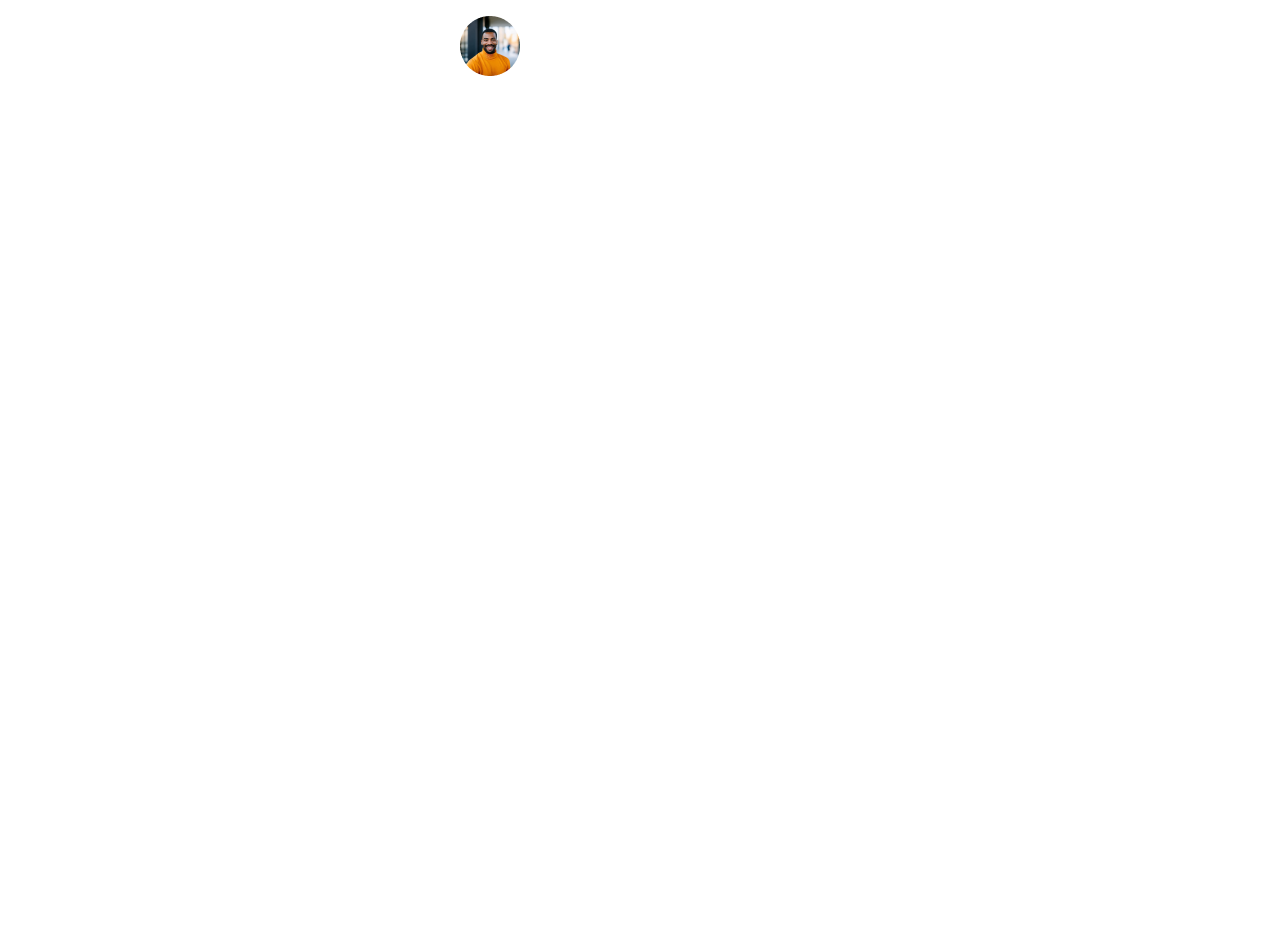
==== html/find.html @ eafabd9d "workapp" ====
<!DOCTYPE html>
<html lang="en">
<head>
    <head>
        <link rel="stylesheet" href="./css/find.css">
        <meta charset="UTF-8">
        <meta http-equiv="X-UA-Compatible" content="IE=edge">
        <meta name="viewport" content="width=device-width, initial-scale=1.0">
        <title>Document</title>
        <title>Document</title>
    <link rel="preconnect" href="https://fonts.googleapis.com">
    <link rel="preconnect" href="https://fonts.gstatic.com" crossorigin>
    <link href="https://fonts.googleapis.com/css2?family=Roboto:ital,wght@0,100;0,300;0,500;0,700;1,400&display=swap" rel="stylesheet">
    </head>
</head>
<body>
    <div class="container">
        <div class="wrapper">
            <div class="content">
                <div class="perfil">
                    <img src="../img/Image-60.png" alt="">
                  
                </div>
                <div class="search">
                  
                </div>
                <div class="prepar-job">
                                    
                </div>
                <div class="job">
                  
             </div>


                </div>
            </div>
        </div>   
</body>
</html>
---- html/css/find.css ----
:root {
    --green: #0CA900;
    --black: #000000;
    --white: #ffffff;
    --gray: #adadad;
}

/*conig*/
* {
    margin: 0;
    padding: 0;
    font-family: Roboto;
}

.wrapper {
    max-width: 360px;
   /* border: 1px solid red;*/
    margin: auto;
    height: 100%;
    display: flex;
    padding: 16px;
}

/*container*/
.container {
    background: var(--white);
    height: 100vh;
}

.content {
    /*border: 1px solid blue;*/
    width: 100%;
    display: flex;
    flex-direction: column;
    gap: 32px;
}

.container h1 {
    text-align: center;
    color: var(--white);
    font-weight: 500;
}
.perfil{
    display: flex;
    justify-content: space-between;
    align-items: center;
    align-self: stretch;
}

.perfil .description span {
    color: var(--gray);
    font-size: 14px;
}

.perfil i {
    font-size: 30px;
}
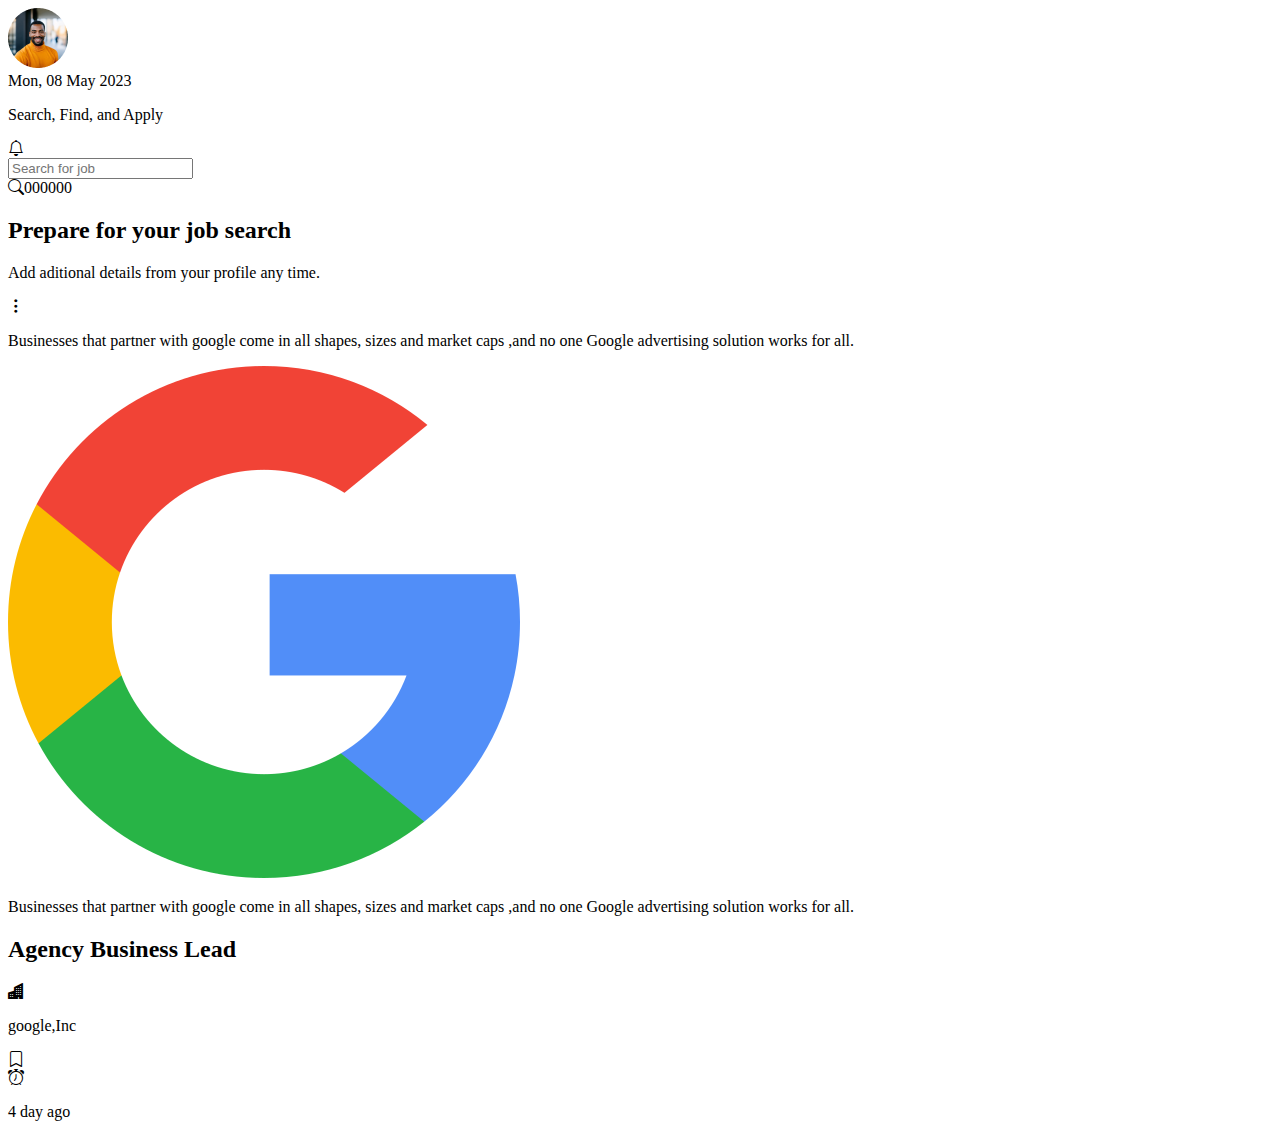
==== commit 6022da98: "workapp-2" ====
--- a/html/find.html
+++ b/html/find.html
@@ -1,39 +1,71 @@
 <!DOCTYPE html>
 <html lang="en">
 <head>
-    <head>
-        <link rel="stylesheet" href="./css/find.css">
-        <meta charset="UTF-8">
-        <meta http-equiv="X-UA-Compatible" content="IE=edge">
-        <meta name="viewport" content="width=device-width, initial-scale=1.0">
-        <title>Document</title>
-        <title>Document</title>
-    <link rel="preconnect" href="https://fonts.googleapis.com">
-    <link rel="preconnect" href="https://fonts.gstatic.com" crossorigin>
-    <link href="https://fonts.googleapis.com/css2?family=Roboto:ital,wght@0,100;0,300;0,500;0,700;1,400&display=swap" rel="stylesheet">
-    </head>
+  <meta charset="UTF-8">
+  <meta http-equiv="X-UA-Compatible" content="IE=edge">
+  <meta name="viewport" content="width=device-width, initial-scale=1.0">
+  <title>Document</title>
+  <link rel="stylesheet" href="../css/find.css">
+  <link rel="preconnect" href="https://fonts.googleapis.com">
+  <link rel="preconnect" href="https://fonts.gstatic.com" crossorigin>
+  <link href="https://fonts.googleapis.com/css2?family=Roboto:wght@100;300;400;500;700&display=swap" rel="stylesheet">
+  <link rel="stylesheet" href="https://cdn.jsdelivr.net/npm/bootstrap-icons@1.10.5/font/bootstrap-icons.css">
 </head>
 <body>
-    <div class="container">
-        <div class="wrapper">
-            <div class="content">
-                <div class="perfil">
-                    <img src="../img/Image-60.png" alt="">
-                  
-                </div>
-                <div class="search">
-                  
-                </div>
-                <div class="prepar-job">
-                                    
-                </div>
-                <div class="job">
-                  
+  <div class="container">
+    <div class="wrapper">
+      <div class="content">
+        <div class="perfil__content">
+          <div class="perfil">
+            <img src="../img/Image-60.png" alt="" width="60px">
+            <div class="description">
+              <span>Mon, 08 May 2023</span>
+              <p>Search, Find, and Apply</p>
+            </div>
+            <i class="bi bi-bell"></i>
+          </div>
+          <div class="search">
+            <input type="text" placeholder="Search for job">
+            <div class="icon">
+              <i class="bi bi-search"></i>000000      
+            </div>
+          </div>
+          <div class="preparJob">
+            <div class="prepareJob__detail">
+              <div class="prepareJobs__details__content">
+                <h2>Prepare for your job search</h2>
+                <p>Add aditional details from your profile any time.</p>
+              </div>
+              <i class="bi bi-three-dots-vertical"></i>
+            </div>
+            <div class="prepareJobs__complete">
+
+            </div>
+          </div>
+          <div class="jobs">
+            <p>Businesses that partner with google come in all shapes, sizes and market caps ,and no one Google advertising solution works for all.</p>
+           <div class="job">
+           <div class="job__title">
+            <img src="../img/buscar.png" alt="google">
+           </div>
+           <p>Businesses that partner with google come in all shapes, sizes and market caps ,and no one Google advertising solution works for all.</p>
+           <div class="prepareJob__details">
+            <h2>Agency Business Lead</h2>
+            <div class="job__title__details-agencia">
+             <i class="bi bi-buildings-fill"></i>
+             <p>google,Inc</p>
+             <i class="bi bi-bookmark"></i>
+             <div class="job__title__details__time">
+              <i class="bi bi-alarm"></i>
+              <p>4 day ago</p>
              </div>
-
-
-                </div>
             </div>
-        </div>   
+           </div>
+           </div>
+          </div>
+        </div>
+      </div>
+    </div>
+  </div>
 </body>
 </html>